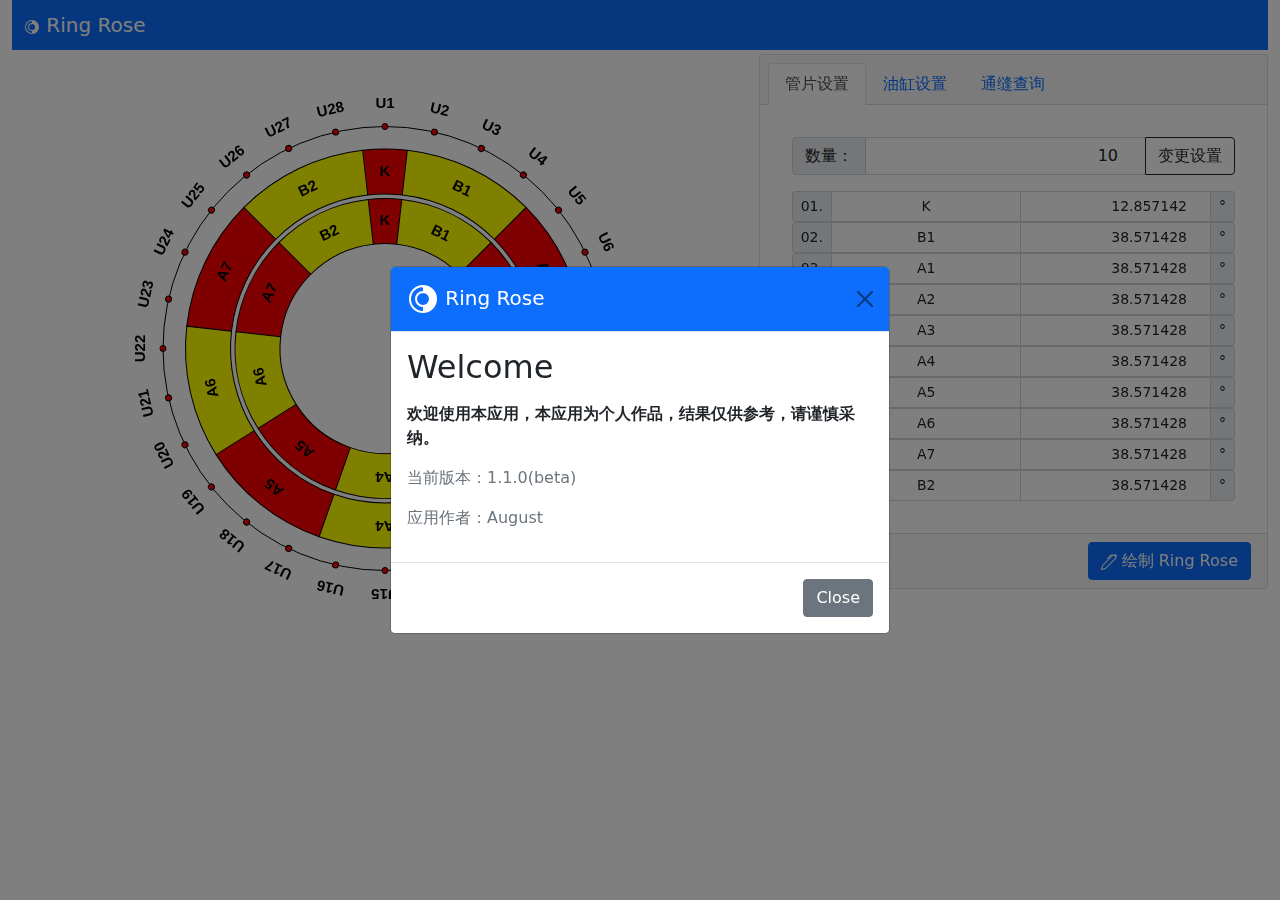
==== RingRose/index.html @ 8b71c68a "Ring Rose" ====
<!DOCTYPE html>
<html lang="en">
<head>
    <meta charset="UTF-8">
    <title>Ring Rose</title>
    <link rel="stylesheet" href="css/bootstrap.min.css">
    <link rel="stylesheet" href="css/style.css">
</head>
<body>
<div class="container-fluid">
    <nav class="navbar navbar-dark bg-primary mb-1">
        <div class="container-fluid">
            <span class="navbar-brand mb-0 h1">
                <svg xmlns="http://www.w3.org/2000/svg" width="16" height="16" fill="currentColor"
                     class="bi bi-bullseye" viewBox="0 0 16 16">
                    <path d="M8 15A7 7 0 1 1 8 1M8 2A6 6 0 1 0 8 14z"/>
                    <path d="M8 12A4 4 0 1 1 8 4M8 5A3 3 0 1 0 8 11z"/>
                    <path d="M8 15A7 7 0 1 0 8 1M8 5A3 3 0 1 1 8 11zz"/>
                </svg>
                Ring Rose
            </span>
        </div>
    </nav>
    <div class="row">
        <div class="col-7" id="canvasContainer">
            <canvas id="canvas">抱歉，您的浏览器版本无法兼容该应用！</canvas>
        </div>
        <div class="col-5">
            <!--Draw Setting-->
            <div class="card">
                <div class="card-header">
                    <ul class="nav nav-tabs card-header-tabs">
                        <li class="nav-item">
                            <div class="nav-link active" id="segmentTab" onclick="tabChange(this)">管片设置</div>
                        </li>
                        <li class="nav-item">
                            <div class="nav-link" id="cylinderTab" onclick="tabChange(this)">油缸设置</div>
                        </li>
                        <li class="nav-item">
                            <div class="nav-link" id="rotateTab" onclick="tabChange(this)">通缝查询</div>
                        </li>
                    </ul>
                </div>
                <div class="card-body">
                    <!--Segment Setting-->
                    <div class="card-body" id="segmentSetting">
                        <div class="input-group mb-3">
                            <label for="segmentCount" class="input-group-text">数量：</label>
                            <input id="segmentCount" type="number" class="form-control text-end">
                            <button class="btn btn-outline-dark" type="button" onclick="changeSegmentCount()">变更设置
                            </button>
                        </div>
                        <div id="segmentInfo"></div>
                    </div>
                    <!--Cylinder Setting-->
                    <div class="d-none card-body" id="cylinderSetting">
                        <div class="row">
                            <div class="col input-group input-group-sm mb-3">
                                <label for="cylinderCount" class="input-group-text">数量：</label>
                                <input id="cylinderCount" type="number" class="form-control">
                            </div>
                        </div>
                        <div class="row">
                            <div class="col input-group input-group-sm mb-3">
                                <label for="cylinderAngleStart" class="input-group-text">起始油缸角度：</label>
                                <input id="cylinderAngleStart" type="number" class="form-control">
                            </div>
                        </div>
                        <div class="row">
                            <span class="col fw-bold mb-3">油缸编号设置</span>
                        </div>
                        <div class="row">
                            <div class="col input-group input-group-sm mb-3">
                                <label for="cylinderWord" class="input-group-text">关键字：</label>
                                <input id="cylinderWord" type="text" class="form-control">
                            </div>

                        </div>
                        <div class="row">
                            <div class="col input-group input-group-sm mb-3">
                                <label for="cylinderNumberStart" class="input-group-text">起始：</label>
                                <input id="cylinderNumberStart" type="number" class="form-control">
                            </div>
                            <div class="col input-group input-group-sm mb-3">
                                <label for="cylinderNumberStep" class="input-group-text">步长：</label>
                                <input id="cylinderNumberStep" type="number" class="form-control">
                            </div>
                        </div>

                    </div>
                    <!-- Rotate -->
                    <div class="d-none card-body" id="rotateSetting">
                        <div class="input-group mb-2">
                            <span class="input-group-text">外环：</span>
                            <button type="button" class="btn btn-outline-dark" onclick="rotateRing(false, false)">
                                <svg xmlns="http://www.w3.org/2000/svg" width="16" height="16" fill="currentColor"
                                     class="bi bi-arrow-counterclockwise" viewBox="0 0 16 16">
                                    <path fill-rule="evenodd"
                                          d="M8 3a5 5 0 1 1-4.546 2.914.5.5 0 0 0-.908-.417A6 6 0 1 0 8 2v1z"/>
                                    <path d="M8 4.466V.534a.25.25 0 0 0-.41-.192L5.23 2.308a.25.25 0 0 0 0 .384l2.36 1.966A.25.25 0 0 0 8 4.466z"/>
                                </svg>
                                逆时针
                            </button>
                            <button type="button" class="btn btn-outline-dark"  onclick="rotateRing(false, true)">
                                顺时针
                                <svg xmlns="http://www.w3.org/2000/svg" width="16" height="16" fill="currentColor"
                                     class="bi bi-arrow-clockwise" viewBox="0 0 16 16">
                                    <path fill-rule="evenodd"
                                          d="M8 3a5 5 0 1 0 4.546 2.914.5.5 0 0 1 .908-.417A6 6 0 1 1 8 2v1z"/>
                                    <path d="M8 4.466V.534a.25.25 0 0 1 .41-.192l2.36 1.966c.12.1.12.284 0 .384L8.41 4.658A.25.25 0 0 1 8 4.466z"/>
                                </svg>
                            </button>
                            <span class="input-group-text" id="ringOutCylinder">U1</span>
                        </div>
                        <div class="input-group mb-2">
                            <span class="input-group-text">内环：</span>
                            <button type="button" class="btn btn-outline-dark"  onclick="rotateRing(true, false)">
                                <svg xmlns="http://www.w3.org/2000/svg" width="16" height="16" fill="currentColor"
                                     class="bi bi-arrow-counterclockwise" viewBox="0 0 16 16">
                                    <path fill-rule="evenodd"
                                          d="M8 3a5 5 0 1 1-4.546 2.914.5.5 0 0 0-.908-.417A6 6 0 1 0 8 2v1z"/>
                                    <path d="M8 4.466V.534a.25.25 0 0 0-.41-.192L5.23 2.308a.25.25 0 0 0 0 .384l2.36 1.966A.25.25 0 0 0 8 4.466z"/>
                                </svg>
                                逆时针
                            </button>
                            <button type="button" class="btn btn-outline-dark"  onclick="rotateRing(true, true)">
                                顺时针
                                <svg xmlns="http://www.w3.org/2000/svg" width="16" height="16" fill="currentColor"
                                     class="bi bi-arrow-clockwise" viewBox="0 0 16 16">
                                    <path fill-rule="evenodd"
                                          d="M8 3a5 5 0 1 0 4.546 2.914.5.5 0 0 1 .908-.417A6 6 0 1 1 8 2v1z"/>
                                    <path d="M8 4.466V.534a.25.25 0 0 1 .41-.192l2.36 1.966c.12.1.12.284 0 .384L8.41 4.658A.25.25 0 0 1 8 4.466z"/>
                                </svg>
                            </button>
                            <span class="input-group-text" id="ringInCylinder">U1</span>
                        </div>
                        <div class="form-check mb-3 fw-bolder h5">
                            <input class="form-check-input" type="checkbox" value="" id="showSameGap" checked onclick="showSameGap(this)">
                            <label class="form-check-label" for="showSameGap">
                                旋转时显示通缝
                            </label>
                        </div>
                        <div class="row">
                            <div class="h5 text-center">Next Ring Table (仅供参考)</div>
                            <div class="overflow-scroll" id="tableContainer">
                            <table class="col table">
                                <tbody id="gapTable"></tbody>
                            </table>
                            </div>
                        </div>
                    </div>
                </div>
                <!-- Card footer -->
                <div class="card-footer text-end">
                    <button type="button" class="btn btn-primary" id="drawButton" onclick="drawButtonClick()">
                        <svg xmlns="http://www.w3.org/2000/svg" width="16" height="16" fill="currentColor"
                             class="bi bi-pen" viewBox="0 0 16 16">
                            <path d="m13.498.795.149-.149a1.207 1.207 0 1 1 1.707 1.708l-.149.148a1.5 1.5 0 0 1-.059 2.059L4.854 14.854a.5.5 0 0 1-.233.131l-4 1a.5.5 0 0 1-.606-.606l1-4a.5.5 0 0 1 .131-.232l9.642-9.642a.5.5 0 0 0-.642.056L6.854 4.854a.5.5 0 1 1-.708-.708L9.44.854A1.5 1.5 0 0 1 11.5.796a1.5 1.5 0 0 1 1.998-.001zm-.644.766a.5.5 0 0 0-.707 0L1.95 11.756l-.764 3.057 3.057-.764L14.44 3.854a.5.5 0 0 0 0-.708l-1.585-1.585z"/>
                        </svg>
                        绘制 Ring Rose
                    </button>
                </div>
            </div>
        </div>
    </div>
</div>

<!-- Error page -->
<div class="modal" id="infoModal" tabindex="-1">
    <div class="modal-dialog">
        <div class="modal-content">
            <div class="modal-header">
                <span class="modal-title h5" id="modalTitle">Modal title</span>
                <button type="button" class="btn-close" data-bs-dismiss="modal" aria-label="Close"></button>
            </div>
            <div class="modal-body">
                <span id="modalBody">Modal body text goes here.</span>
            </div>
            <div class="modal-footer">
                <button type="button" class="btn btn-secondary" data-bs-dismiss="modal">Close</button>
            </div>
        </div>
    </div>
</div>

<!-- Welcome page -->
<div class="modal" id="welcomeModal" tabindex="-1">
    <div class="modal-dialog modal-dialog-centered">
        <div class="modal-content">
            <div class="modal-header  bg-primary text-white">
                <span class="modal-title h5">
                    <svg xmlns="http://www.w3.org/2000/svg" width="32" height="32" fill="currentColor"
                         class="bi bi-bullseye" viewBox="0 0 16 16">
                    <path d="M8 15A7 7 0 1 1 8 1M8 2A6 6 0 1 0 8 14z"/>
                    <path d="M8 12A4 4 0 1 1 8 4M8 5A3 3 0 1 0 8 11z"/>
                    <path d="M8 15A7 7 0 1 0 8 1M8 5A3 3 0 1 1 8 11zz"/>
                    </svg>
                    Ring Rose
                </span>
                <button type="button" class="btn-close" data-bs-dismiss="modal" aria-label="Close"></button>
            </div>
            <div class="modal-body">
                <p class="h2 mb-3">Welcome</p>
                <p class="fw-bold">欢迎使用本应用，本应用为个人作品，结果仅供参考，请谨慎采纳。</p>
                <p class="text-muted">当前版本：1.1.0(beta)</p>
                <p class="text-muted">应用作者：August</p>
            </div>
            <div class="modal-footer">
                <button type="button" class="btn btn-secondary" data-bs-dismiss="modal">Close</button>
            </div>
        </div>
    </div>
</div>
<script src="js/bootstrap.min.js"></script>
<script src="js/RingRose.js"></script>
<script src="js/form.js"></script>
</body>
</html>
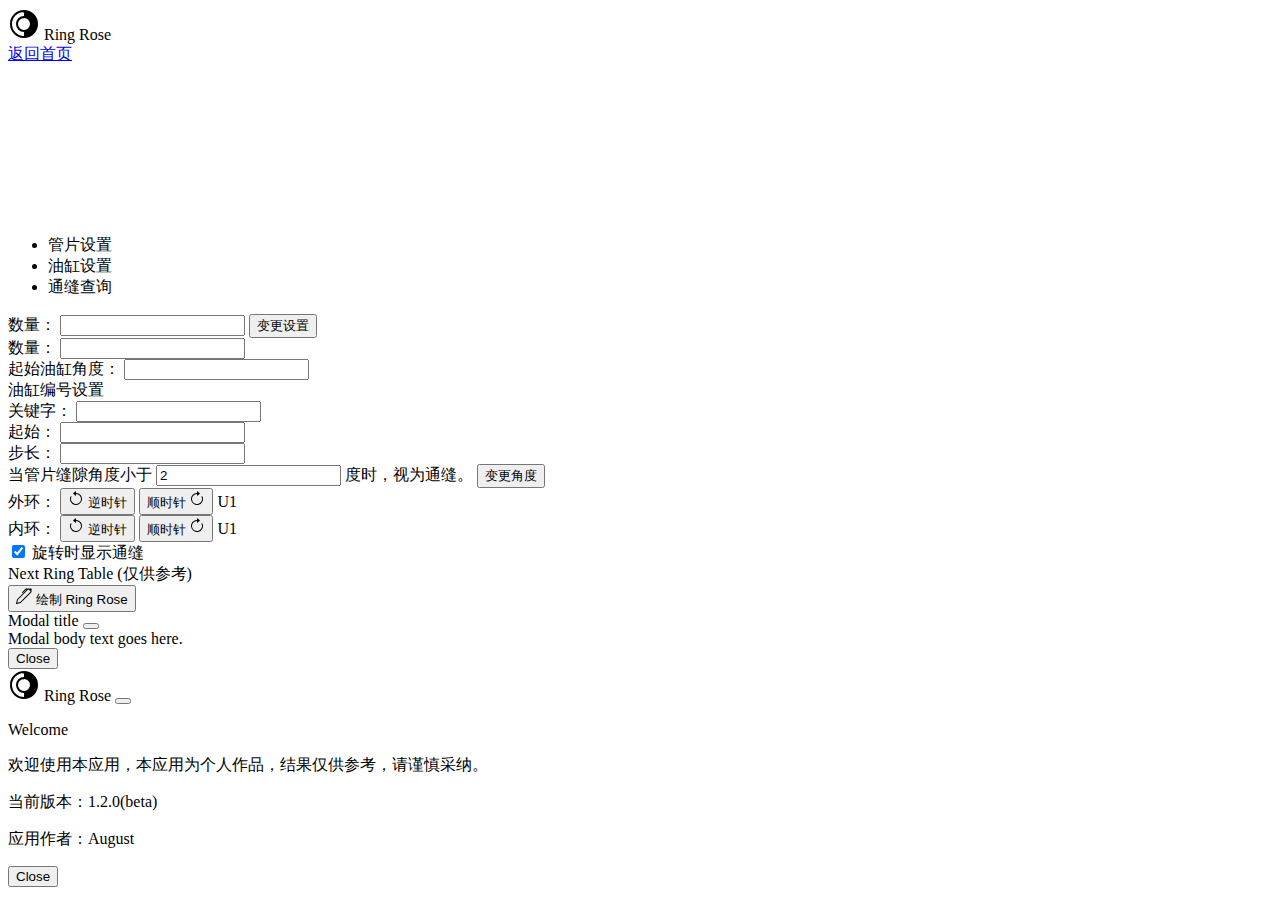
==== commit c0747282: "为主页添加了一个SVG动态图" ====
--- a/RingRose/index.html
+++ b/RingRose/index.html
@@ -3,15 +3,16 @@
 <head>
     <meta charset="UTF-8">
     <title>Ring Rose</title>
-    <link rel="stylesheet" href="css/bootstrap.min.css">
+    <link rel="stylesheet" href="../StyleLibrary/bootstrap.min.css">
     <link rel="stylesheet" href="css/style.css">
 </head>
 <body>
 <div class="container-fluid">
+    <!-- Navbar -->
     <nav class="navbar navbar-dark bg-primary mb-1">
         <div class="container-fluid">
             <span class="navbar-brand mb-0 h1">
-                <svg xmlns="http://www.w3.org/2000/svg" width="16" height="16" fill="currentColor"
+                <svg xmlns="http://www.w3.org/2000/svg" width="32" height="32" fill="currentColor"
                      class="bi bi-bullseye" viewBox="0 0 16 16">
                     <path d="M8 15A7 7 0 1 1 8 1M8 2A6 6 0 1 0 8 14z"/>
                     <path d="M8 12A4 4 0 1 1 8 4M8 5A3 3 0 1 0 8 11z"/>
@@ -19,6 +20,9 @@
                 </svg>
                 Ring Rose
             </span>
+            <div>
+                <a class="nav-link text-white" href="../index.html">返回首页</a>
+            </div>
         </div>
     </nav>
     <div class="row">
@@ -90,7 +94,13 @@
                     </div>
                     <!-- Rotate -->
                     <div class="d-none card-body" id="rotateSetting">
-                        <div class="input-group mb-2">
+                        <div class="input-group mb-3">
+                            <label for="sameGapAngle" class="input-group-text">当管片缝隙角度小于</label>
+                            <input type="number" class="form-control" value="2" id="sameGapAngle">
+                            <span class="input-group-text">度时，视为通缝。</span>
+                            <button type="button" class="btn btn-outline-dark" onclick="sameGapAngleButton()">变更角度</button>
+                        </div>
+                        <div class="input-group mb-3">
                             <span class="input-group-text">外环：</span>
                             <button type="button" class="btn btn-outline-dark" onclick="rotateRing(false, false)">
                                 <svg xmlns="http://www.w3.org/2000/svg" width="16" height="16" fill="currentColor"
@@ -112,7 +122,7 @@
                             </button>
                             <span class="input-group-text" id="ringOutCylinder">U1</span>
                         </div>
-                        <div class="input-group mb-2">
+                        <div class="input-group mb-3">
                             <span class="input-group-text">内环：</span>
                             <button type="button" class="btn btn-outline-dark"  onclick="rotateRing(true, false)">
                                 <svg xmlns="http://www.w3.org/2000/svg" width="16" height="16" fill="currentColor"
@@ -202,7 +212,7 @@
             <div class="modal-body">
                 <p class="h2 mb-3">Welcome</p>
                 <p class="fw-bold">欢迎使用本应用，本应用为个人作品，结果仅供参考，请谨慎采纳。</p>
-                <p class="text-muted">当前版本：1.1.0(beta)</p>
+                <p class="text-muted">当前版本：1.2.0(beta)</p>
                 <p class="text-muted">应用作者：August</p>
             </div>
             <div class="modal-footer">
@@ -211,7 +221,7 @@
         </div>
     </div>
 </div>
-<script src="js/bootstrap.min.js"></script>
+<script src="../ScriptLibrary/bootstrap.min.js"></script>
 <script src="js/RingRose.js"></script>
 <script src="js/form.js"></script>
 </body>
